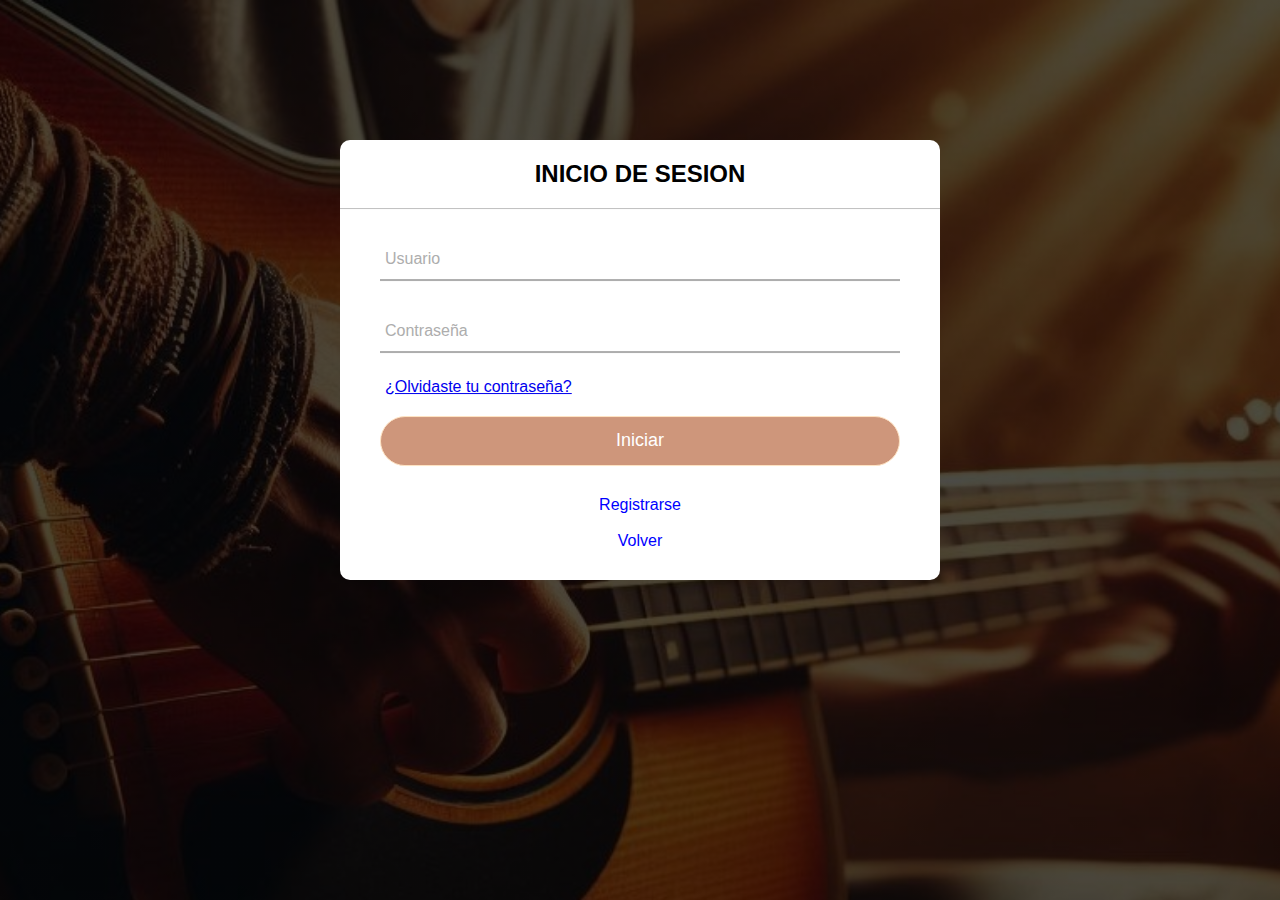
==== IniciarSesion.html @ 00a74ff0 "new file:   "CambiarContrase\303\261a.html" 	new file:   IniciarSesion.html 	modified:   Instrumento" ====
<!DOCTYPE html>
<html lang="en">
<head>
    <meta charset="UTF-8">
    <meta name="viewport" content="width=device-width, initial-scale=1.0">
    <title>Document</title>
    <link rel="stylesheet" href="/Style/IniciarSesion.css">
</head>
<body>

    <header class="header"></header>

    <div class="formulario">
        <h2>Inicio de Sesion </h2>
        <form method="post">
            <div class="username">
                <input type="text" required>
                <label>Usuario</label>
            </div>
            <div class="username">
                <input type="password" required>
                <label >Contraseña</label>
            </div>
            <div class="recordar"><a href="/CambiarContraseña.html">¿Olvidaste tu contraseña?</a></div>
            <input type="submit" value="Iniciar">

            <div class="registrarse"><a href="/Registrarse.html">Registrarse <br><br> <a href="/index.html">Volver</a></a></div>
            

        </form>

    </div>
    
</body>
</html>
---- Style/IniciarSesion.css ----
body{

    margin: 0;
    padding: 0;
    font-family: 'Poppins', sans-serif;
    height: 100vh;
}

.header {
    
    background-image: linear-gradient( 
    rgba(0,0,0,0.7),
    rgba(0,0,0,0.7)),
    url(/Imagenes/fotofondo.jpg );
    background-position: center, bottom;
    background-repeat: no-repeat;
    background-size: cover;
    min-height: 100vh;
    display: flex;
    align-items:center;
}


.formulario {

    position: absolute;
    top: 40%;
    left: 50%;
    transform: translate(-50%, -50%);
    width: 600px;
    background-color: white;
    border-radius: 10px;

}

.formulario h2 {

    text-align: center;
    padding: 0 0 20px 0;
    border-bottom: 1px solid silver;
    text-transform: uppercase;
}

.formulario form{

    padding: 0 40px;
    box-sizing: border-box;
}

form .username {

    position: relative;
    border-bottom: 2px solid #adadad;;
    margin: 30px 0;
}

.username input{

    width: 100%;
    padding: 0 5px;
    height: 40px;
    font-size: 16px;
    border: none;
    background: none ;
    outline: none;
}

.username label {

    position: absolute;
    top: 50%;
    left: 5px;
    color: #adadad;
    transform: translateY(-50%);
    font-size: 16px;
    pointer-events: none;
    transition: .5s;
}

.username span ::before{
    content: '';
    position: absolute;
    top: 40px;
    left: 0;
    width: 100%;
    height: 2px;
    background-color:#adadad;
    transition: .5s;
}

.username input:focus ~ label,
.username input:focus ~ label{

    top: -5px;
    color: #adadad;
}

.username input:focus ~ spam::before,
.username input:focus ~ spam::before{

    width: 100%;
}

.recordar{

    margin: -5px 0 20px 5px;
    color: blue;
    cursor: pointer;
}

.recordar:hover{

    text-decoration: underline;
}

input[type="submit"]{

    width: 100%;
    height: 50px;
    border: 1px solid;
    background: #CE967B;
    border-radius: 25px;
    font-size: 18px;
    color: white;
    outline: none;
}

input[type="submit"]{

    border-color: bisque;
    transition: .5s;
}

.registrarse {

    margin: 30px 0;
    text-align: center;
    font-size: 16px;
    color: black;

}

.registrarse a {

    color: blue;
    text-decoration: none;
}

.registrarse a:hover{

    text-decoration: underline;
}
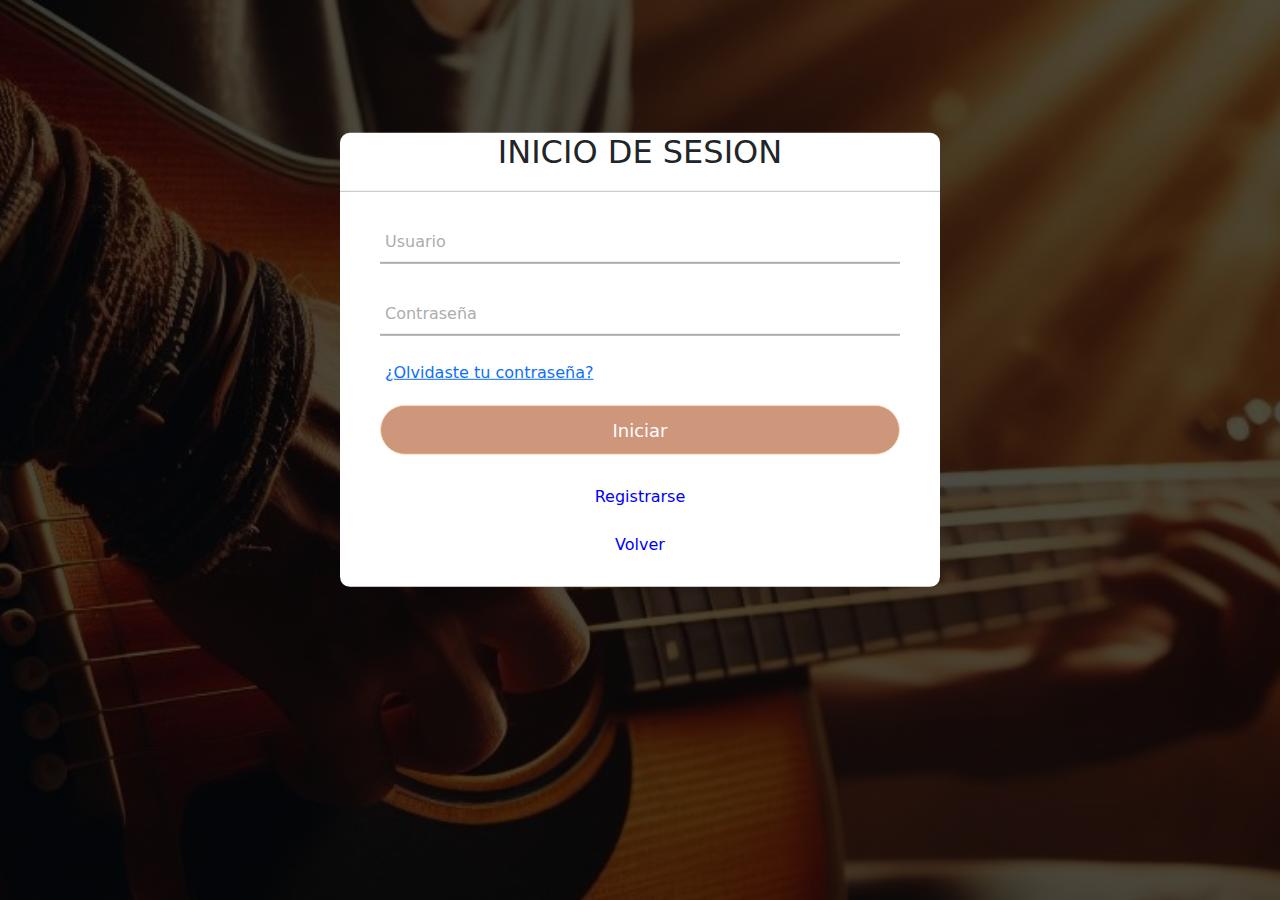
==== commit 060184cf: "modified:   IniciarSesion.html 	modified:   Instrumentos.html 	modified:   QuienesSomos.html 	modifi" ====
--- a/IniciarSesion.html
+++ b/IniciarSesion.html
@@ -5,6 +5,9 @@
     <meta name="viewport" content="width=device-width, initial-scale=1.0">
     <title>Document</title>
     <link rel="stylesheet" href="/Style/IniciarSesion.css">
+    <link href="https://cdn.jsdelivr.net/npm/bootstrap@5.3.3/dist/css/bootstrap.min.css" rel="stylesheet" integrity="sha384-QWTKZyjpPEjISv5WaRU9OFeRpok6YctnYmDr5pNlyT2bRjXh0JMhjY6hW+ALEwIH" crossorigin="anonymous">
+    <script src="https://cdn.jsdelivr.net/npm/bootstrap@5.3.3/dist/js/bootstrap.bundle.min.js" integrity="sha384-YvpcrYf0tY3lHB60NNkmXc5s9fDVZLESaAA55NDzOxhy9GkcIdslK1eN7N6jIeHz" crossorigin="anonymous"></script>
+
 </head>
 <body>
 
@@ -30,6 +33,26 @@
         </form>
 
     </div>
+
+    <!-- Modal de inicio de sesión correcto -->
+<div class="modal fade" id="inicioCorrectoModal" tabindex="-1" aria-labelledby="inicioCorrectoModalLabel" aria-hidden="true">
+    <div class="modal-dialog">
+        <div class="modal-content">
+            <div class="modal-header">
+                <h5 class="modal-title" id="inicioCorrectoModalLabel">Inicio de sesión exitoso</h5>
+                <button type="button" class="btn-close" data-bs-dismiss="modal" aria-label="Close"></button>
+            </div>
+            <div class="modal-body">
+                
+                ¡Bienvenido de nuevo! Tu inicio de sesión fue exitoso.
+            </div>
+            <div class="modal-footer">
+                <button type="button" class="btn btn-secondary" data-bs-dismiss="modal">Cerrar</button>
+            </div>
+        </div>
+    </div>
+    
+</div>
     
 </body>
 </html>